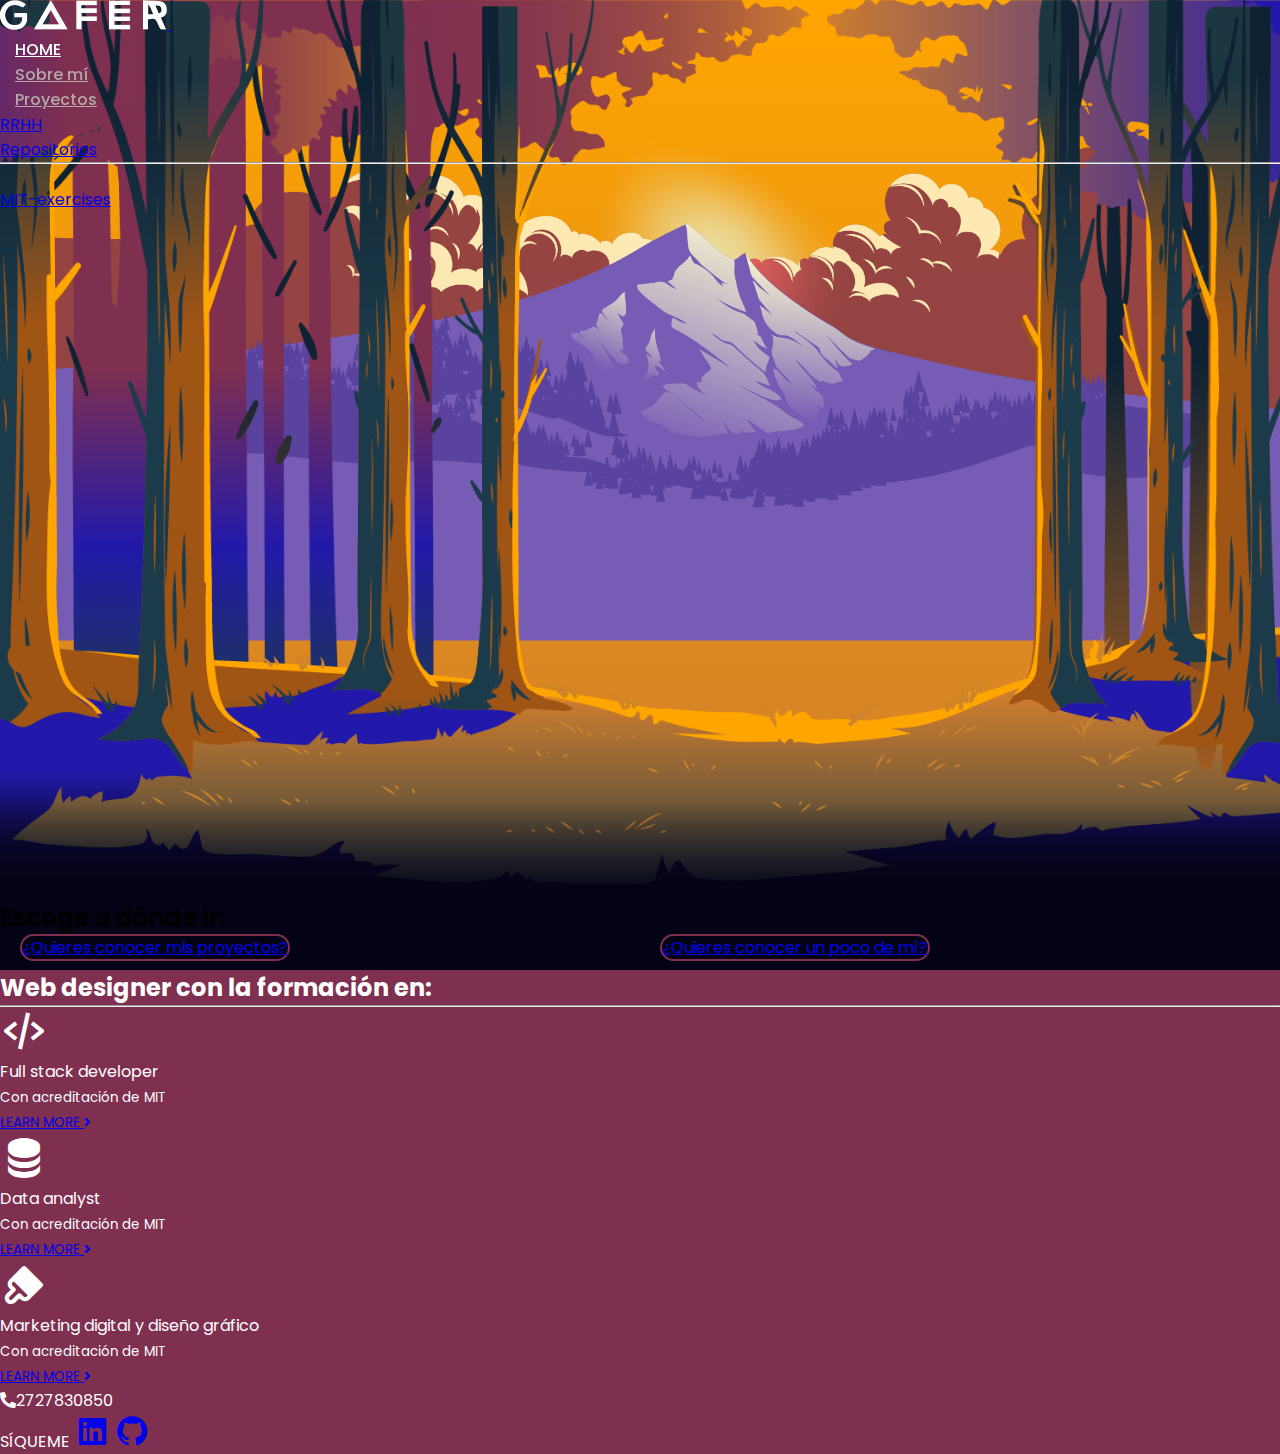
==== index.html @ 62e15453 "Update index.html" ====
<!doctype html>
<html lang="en">
  <head>
    <meta charset="utf-8">
    <meta name="viewport" content="width=device-width, initial-scale=1">
    <title>Gafer / Portafolio</title>

    <!-- bootstrap -->
    <link href="https://cdn.jsdelivr.net/npm/bootstrap@5.2.0/dist/css/bootstrap.min.css" rel="stylesheet" integrity="sha384-gH2yIJqKdNHPEq0n4Mqa/HGKIhSkIHeL5AyhkYV8i59U5AR6csBvApHHNl/vI1Bx" crossorigin="anonymous">
    
    <!-- css -->
    <link rel="stylesheet" href="css/indexStyle.css">


    <!-- FONT-AWESOME -->
    <link href='https://unpkg.com/boxicons@2.1.2/css/boxicons.min.css' rel='stylesheet'>
    <link href='https://use.fontawesome.com/releases/v5.7.2/css/all.css' rel='stylesheet'>

    <!-- jquery                                 -->
    <script type='text/javascript' src='https://cdnjs.cloudflare.com/ajax/libs/jquery/3.2.1/jquery.min.js'></script>



</head>
  <body>
    <!-- Navegador -->

    <nav class="navbar navbar-expand-lg cusSticky bg-transparent" id="header-nav">
        <div class="container-fluid">
            <a class="navbar-brand" href="index.html" data-abc="true">
                <img class="ms-4" src="images\logo-white.png">
            </a> 
          <button class="navbar-toggler" type="button" data-bs-toggle="collapse" data-bs-target="#navbarSupportedContent" aria-controls="navbarSupportedContent" aria-expanded="false" aria-label="Toggle navigation">
            <span class="navbar-toggler-icon"></span>
          </button>
          <div class="collapse navbar-collapse" id="navbarSupportedContent">
            <ul class="navbar-nav me-auto mb-2 mb-lg-0">
              <li class="nav-item">
                <a class="nav-link active" aria-current="page" href="index.html">Home</a>
              </li>
              <li class="nav-item">
                <a class="nav-link" href="about.html">Sobre mí</a>
              </li>
              <li class="nav-item dropdown">
                <a class="nav-link dropdown-toggle" href="project.html" role="button" data-bs-toggle="dropdown" aria-expanded="false">
                  Proyectos
                </a>
                <ul class="dropdown-menu">
                  <li><a class="dropdown-item" href="project.html #rrhh">RRHH</a></li>
                  <li><a class="dropdown-item" href="project.html #repos">Repositorios</a></li>
                  <li><hr class="dropdown-divider"></li>
                  <li><a class="dropdown-item" href="project.html #others">MIT-exercises</a></li>
                </ul>
              </li>

            </ul>
          </div>
        </div>
    </nav>


    <!-- Presentation landscape -->

    <section id="landscape-parallax">
        <img src="images\nubes.png" id="sky-landscape">
        <img src="images\montaña.png" id="mountain-landscape">
        <h2 id="text" class="text-uppercase">Bienvenidos</h2>
        <img src="images\bosque.png" id="forest-landscape">

    </section>

    <!-- content -->
    <div class="row p-5 text-white mx-0" id="backgroundcolor-section-home">
      

      <!-- grid layout width css. Check the indexStyle.css for css properties -->
      <div class="parent my-5">
        <div class="div1 text-center">
          <h2 class="text-white mb-5">Escoge a dónde ir:</h2>
        </div>
        <div class="div2 text-center"> 
          <a class="btn btn-module px-5 py-3 text-white" href="project.html">¿Quieres conocer mis proyectos?</a>
        </div>
        <div class="div3 text-center"> 
          <a class="btn btn-module px-5 py-3 text-white" href="about.html">¿Quieres conocer un poco de mí?</a>
        </div>
      </div> 
    </div>


    <!-- footer section -->

    <div class='container-fluid px-0 mx-0 footer'>
      <div class="row m-0 px-5 py-4   d-flex justify-content-center">
        <h2 class="text-center mb-0 mt-4">Web designer con la formación en:</h2>
        <hr class="mb-3">
        <div class="col-12 col-sm-3 my-4 text-center">
          <i class='bx bx-code-alt bx-tada bx-lg' ></i>
          <div class="fs-4">Full stack developer</div>
          <p><small>Con acreditación de MIT</small></p>
          <a href="about.html #chart" class="list-group-item">
            <small>
                LEARN MORE
                <label><i class="fas fa-angle-right"></i></label>
            </small>
          </a>
        </div>
        <div class="col-12 col-sm-3 my-4 text-center">
          <i class='bx bxs-data bx-tada bx-lg' ></i>          
          <div class="fs-4">Data analyst</div>
          <p><small>Con acreditación de MIT</small></p>
          <a href="about.html #chart" class="list-group-item">
            <small>
                LEARN MORE
                <label><i class="fas fa-angle-right"></i></label>
            </small>
          </a>
        </div>
        <div class="col-12 col-sm-3 my-4 text-center">
          <i class='bx bxs-brush bx-tada bx-lg' ></i>          
          <div class="fs-4">Marketing digital y diseño gráfico</div>
          <p><small>Con acreditación de MIT</small></p>
          <a href="about.html #other" class="list-group-item">
            <small>
                LEARN MORE
                <label><i class="fas fa-angle-right"></i></label>
            </small>
          </a>
        </div>


      </div>

      <div class="row m-0 px-5 d-flex justify-content-center">
        <div class="col-12 my-3 col-sm-6 text-center text-sm-start">
          <label>
            <i class="fas fa-phone fa-rotate-90 text-primary me-3"></i>2727830850
          </label>
        

        </div>
        <div class="col-12 my-3 col-sm-6 text-center text-sm-end">
          <label>SÍQUEME 
            <a href="https://www.linkedin.com/in/carla-galan-9b4b70165/" target="_blank"><i  class='bx bx-md bxl-linkedin-square text-white mx-2'></i></a>
            <a href="https://github.com/GaferCarla" target="_blank"><i  class='bx bx-md bxl-github text-white mx-2'></i></a>
          </small> 

        </div>

      </div>
    </div>


    <!-- bootstrap -->
    <script src="https://cdn.jsdelivr.net/npm/bootstrap@5.2.0/dist/js/bootstrap.bundle.min.js" integrity="sha384-A3rJD856KowSb7dwlZdYEkO39Gagi7vIsF0jrRAoQmDKKtQBHUuLZ9AsSv4jD4Xa" crossorigin="anonymous"></script>

    <!-- Parallax animation landscape -->
    <script src="scripts/parallaxAnimation.js"></script>
    
    <!-- jquery                                 -->
    <script type='text/javascript' src='https://cdnjs.cloudflare.com/ajax/libs/jquery/3.2.1/jquery.min.js'></script>


  </body>
</html>
---- css/indexStyle.css ----
@import url('https://fonts.googleapis.com/css2?family=Poppins:wght@500&display=swap');
*{
    padding:0;
    margin:0;
    font-family: 'Poppins', sans-serif;
    box-sizing: border-box;
}


html {
    scroll-behavior: smooth ;
}

body {
	background: linear-gradient( #ffa500, #cd7d2f);
	height: 100vh;
}

/* Nav */
.bg-transparent {
    background-color: transparent !important;
}

.bg-dark {
    background-color: #040315 !important;

}


.navbar-toggler {
    border: var(--bs-border-width) solid white;
}

.navbar-toggler-icon {
    filter:invert()

}

.cusSticky {
    position: fixed;
    top: 0;
    width: 100%;
    z-index: 999;
}

.navbar-nav  .nav-item > .nav-link {
    font-weight: 500 !important;
}
    
.navbar-nav  .nav-item > .nav-link {
    color: #b5a8a8 !important;
    padding: 6px 15px;
    border-radius: 20px;

}

.navbar-nav  .nav-item > .active {
    color: white !important
}

.navbar-nav  .nav-item > .nav-link:hover {
    color: #2b1055 !important;
    background-color: #fff; 

}

.navbar-nav  li .active {
    font-weight: bolder !important;
    text-transform: uppercase;
}


    
.navbar-brand img {
    max-height: 30px !important;
}

/* Landscape image background */

section {
    position: relative;
    width: 100%;
    height: 100vh;
    padding: 100px;
    display: flex;
    justify-content: center;
    align-items: center;
    overflow: hidden;
    pointer-events: none;

}

section img {
    position: absolute;
    top: 0;
    width: 100%;
    height: 100vh;
    object-fit: cover;
    align-content: center;
}

#landscape-parallax::before {
    content: "";
    position: absolute;
    bottom: 0;
    width: 100%;
    height: 100px;
    background: linear-gradient(to top, #040315, transparent);
    z-index: 100;
}

#sky-landscape {
    align-self: center;
    width: 100%;
    height: auto;
    opacity: 0.8;
    min-width: 800px;


}

#mountain-landscape {
    min-width: 1028px;
    width: 100%;
    height: auto;
}

#forest-landscape {
    width: 105%;

}


#text {
    position: absolute;
    color: #fff;
    white-space: nowrap; 
    font-size: 4.2rem;
    z-index: 9;
    color: #2219aa;
    text-shadow: 0 0 3px white;
    right: -500px;
    top:50%;

}

/* Section content */
#backgroundcolor-section-home {
    background-color: #040315;

}

    /* grid layout style */
    .parent {
        display: grid;
        grid-template-columns: repeat(2, 1fr);
        grid-template-rows: repeat(2, 1fr);
        grid-column-gap: 0px;
        grid-row-gap: 0px;
        }
        
    .div1 { 
        grid-area: 1 / 1 / 2 / 3; 
        
    }
    .div2 { 
        grid-area: 2 / 1 / 3 / 2; 
        padding: 0 20px;
    }
    .div3 { 
        grid-area: 2 / 2 / 3 / 3; 
        padding: 0 20px;
    }

.btn-module {
    border-radius: 40px;
    border:solid 2px #7f2f50;
    background-color: transparent;
    transition: transform .2s; /* Animation */

}   

.btn-module:hover {
    background-color: #7f2f50;
    transform: scale(1.1); /* (110% zoom - Note: if the zoom is too large, it will go outside of the viewport) */}    
        
/* footer  */
.footer{
    background-color: #7f2f50;
    color: white;
}

.list-group-item:hover {
    color: #cd7d2f;

}
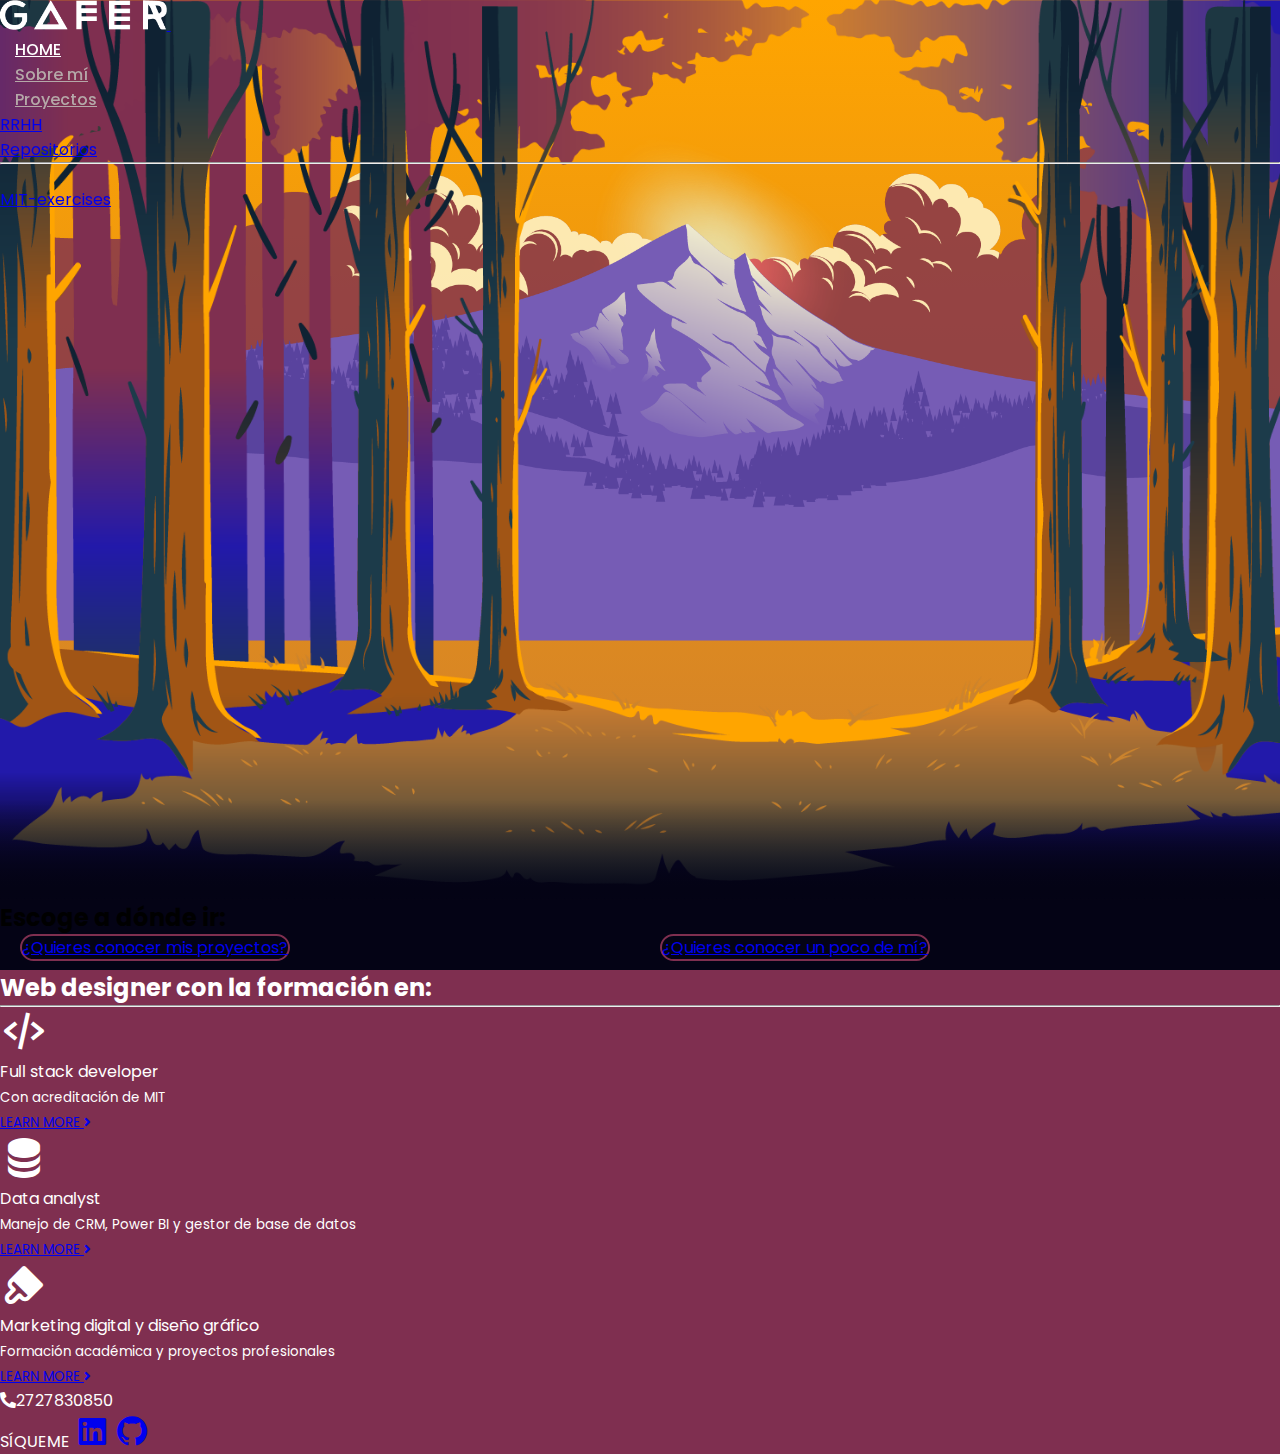
==== commit 4e5de00f: "Update index.html" ====
--- a/index.html
+++ b/index.html
@@ -46,10 +46,10 @@
                   Proyectos
                 </a>
                 <ul class="dropdown-menu">
-                  <li><a class="dropdown-item" href="project.html #rrhh">RRHH</a></li>
-                  <li><a class="dropdown-item" href="project.html #repos">Repositorios</a></li>
+                  <li><a class="dropdown-item" href="project.html#rrhh">RRHH</a></li>
+                  <li><a class="dropdown-item" href="project.html#repos">Repositorios</a></li>
                   <li><hr class="dropdown-divider"></li>
-                  <li><a class="dropdown-item" href="project.html #others">MIT-exercises</a></li>
+                  <li><a class="dropdown-item" href="project.html#others">MIT-exercises</a></li>
                 </ul>
               </li>
 
@@ -91,64 +91,64 @@
     <!-- footer section -->
 
     <div class='container-fluid px-0 mx-0 footer'>
-      <div class="row m-0 px-5 py-4   d-flex justify-content-center">
-        <h2 class="text-center mb-0 mt-4">Web designer con la formación en:</h2>
-        <hr class="mb-3">
-        <div class="col-12 col-sm-3 my-4 text-center">
-          <i class='bx bx-code-alt bx-tada bx-lg' ></i>
-          <div class="fs-4">Full stack developer</div>
-          <p><small>Con acreditación de MIT</small></p>
-          <a href="about.html #chart" class="list-group-item">
-            <small>
-                LEARN MORE
-                <label><i class="fas fa-angle-right"></i></label>
-            </small>
-          </a>
+        <div class="row m-0 px-5 py-4   d-flex justify-content-center">
+          <h2 class="text-center mb-0 mt-4">Web designer con la formación en:</h2>
+          <hr class="mb-3">
+          <div class="col-12 col-sm-3 my-4 text-center">
+            <i class='bx bx-code-alt bx-tada bx-lg' ></i>
+            <div class="fs-4">Full stack developer</div>
+            <p><small>Con acreditación de MIT</small></p>
+            <a href="about.html#chart" class="list-group-item">
+              <small>
+                  LEARN MORE
+                  <label><i class="fas fa-angle-right"></i></label>
+              </small>
+            </a>
+          </div>
+          <div class="col-12 col-sm-3 my-4 text-center">
+            <i class='bx bxs-data bx-tada bx-lg' ></i>          
+            <div class="fs-4">Data analyst</div>
+            <p><small>Manejo de CRM, Power BI y gestor de base de datos</small></p>
+            <a href="about.html#chart" class="list-group-item">
+              <small>
+                  LEARN MORE
+                  <label><i class="fas fa-angle-right"></i></label>
+              </small>
+            </a>
+          </div>
+          <div class="col-12 col-sm-3 my-4 text-center">
+            <i class='bx bxs-brush bx-tada bx-lg' ></i>          
+            <div class="fs-4">Marketing digital y diseño gráfico</div>
+            <p><small>Formación académica y proyectos profesionales</small></p>
+            <a href="about.html#other" class="list-group-item">
+              <small>
+                  LEARN MORE
+                  <label><i class="fas fa-angle-right"></i></label>
+              </small>
+            </a>
+          </div>
+  
+  
         </div>
-        <div class="col-12 col-sm-3 my-4 text-center">
-          <i class='bx bxs-data bx-tada bx-lg' ></i>          
-          <div class="fs-4">Data analyst</div>
-          <p><small>Con acreditación de MIT</small></p>
-          <a href="about.html #chart" class="list-group-item">
-            <small>
-                LEARN MORE
-                <label><i class="fas fa-angle-right"></i></label>
-            </small>
-          </a>
+  
+        <div class="row m-0 px-5 d-flex justify-content-center">
+          <div class="col-12 my-3 col-sm-6 text-center text-sm-start">
+            <label>
+              <i class="fas fa-phone fa-rotate-90 text-primary me-3"></i>2727830850
+            </label>
+          
+  
+          </div>
+          <div class="col-12 my-3 col-sm-6 text-center text-sm-end">
+            <label>SÍQUEME 
+              <a href="https://www.linkedin.com/in/carla-galan-9b4b70165/" target="_blank"><i  class='bx bx-md bxl-linkedin-square text-white mx-2'></i></a>
+              <a href="https://github.com/GaferCarla" target="_blank"><i  class='bx bx-md bxl-github text-white mx-2'></i></a>
+            </small> 
+  
+          </div>
+  
         </div>
-        <div class="col-12 col-sm-3 my-4 text-center">
-          <i class='bx bxs-brush bx-tada bx-lg' ></i>          
-          <div class="fs-4">Marketing digital y diseño gráfico</div>
-          <p><small>Con acreditación de MIT</small></p>
-          <a href="about.html #other" class="list-group-item">
-            <small>
-                LEARN MORE
-                <label><i class="fas fa-angle-right"></i></label>
-            </small>
-          </a>
-        </div>
-
-
       </div>
-
-      <div class="row m-0 px-5 d-flex justify-content-center">
-        <div class="col-12 my-3 col-sm-6 text-center text-sm-start">
-          <label>
-            <i class="fas fa-phone fa-rotate-90 text-primary me-3"></i>2727830850
-          </label>
-        
-
-        </div>
-        <div class="col-12 my-3 col-sm-6 text-center text-sm-end">
-          <label>SÍQUEME 
-            <a href="https://www.linkedin.com/in/carla-galan-9b4b70165/" target="_blank"><i  class='bx bx-md bxl-linkedin-square text-white mx-2'></i></a>
-            <a href="https://github.com/GaferCarla" target="_blank"><i  class='bx bx-md bxl-github text-white mx-2'></i></a>
-          </small> 
-
-        </div>
-
-      </div>
-    </div>
 
 
     <!-- bootstrap -->
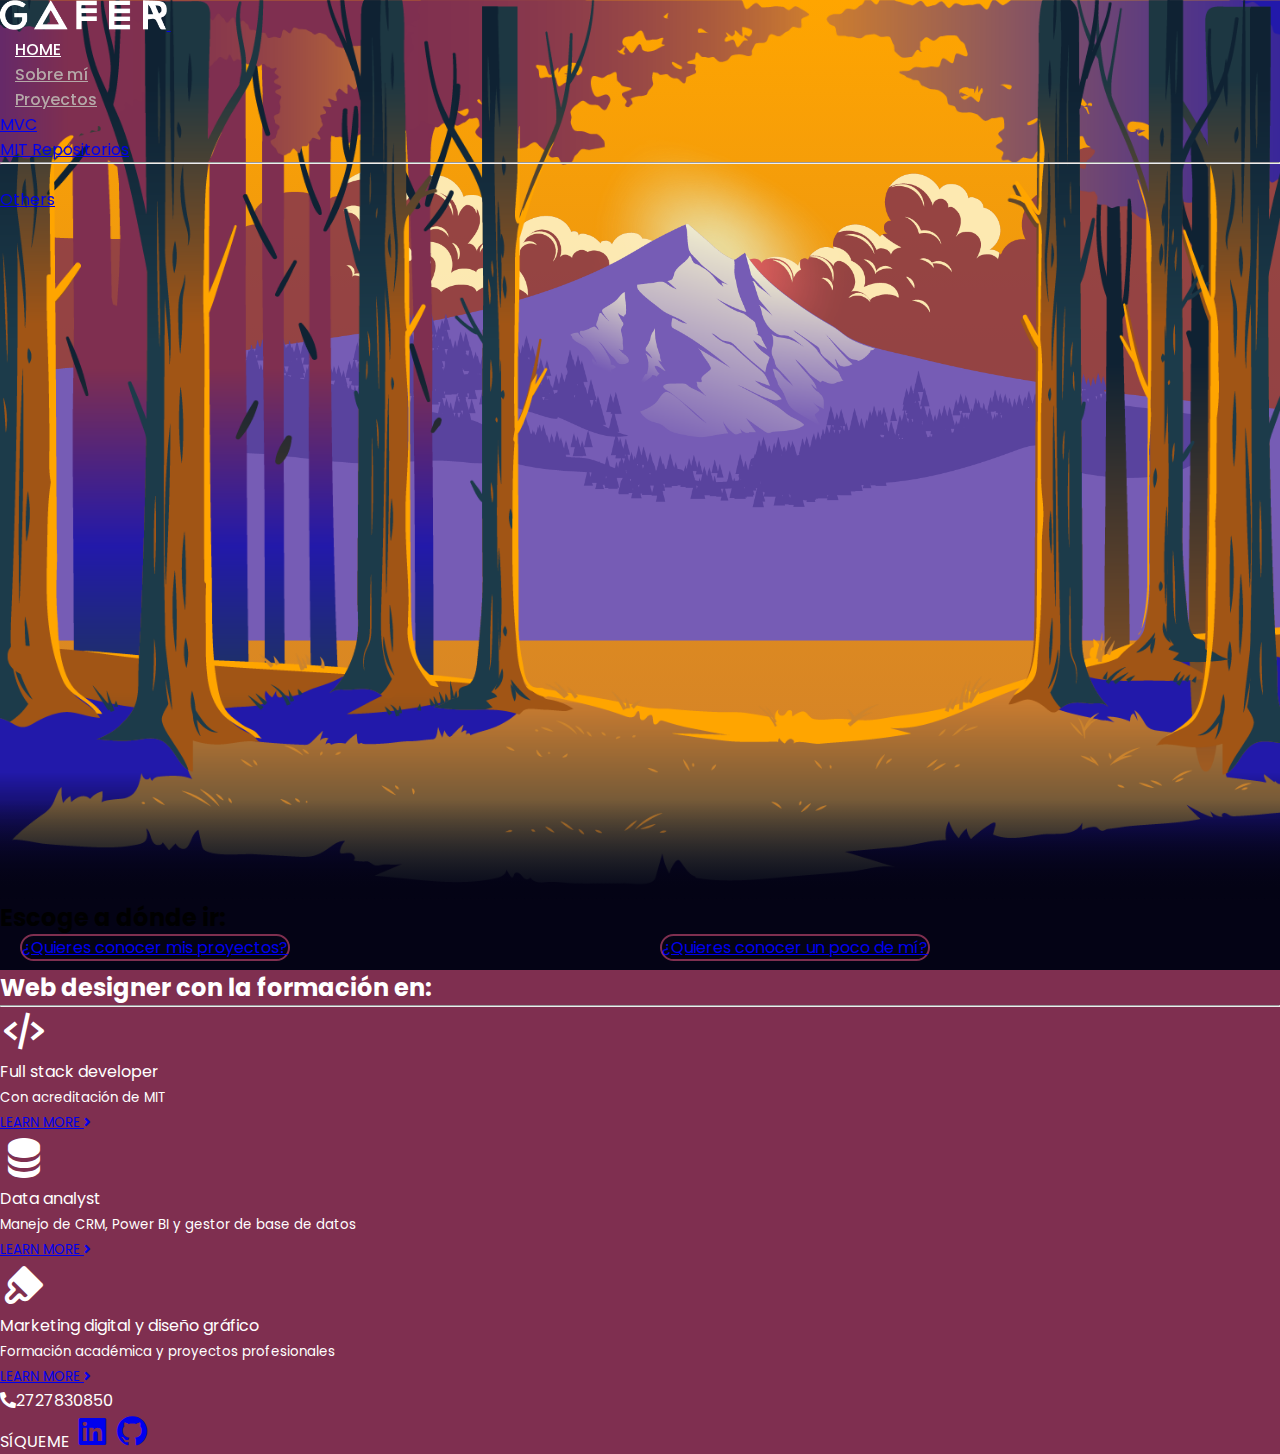
==== commit a392d61b: "NAV y distribución en proyects" ====
--- a/index.html
+++ b/index.html
@@ -46,10 +46,10 @@
                   Proyectos
                 </a>
                 <ul class="dropdown-menu">
-                  <li><a class="dropdown-item" href="project.html#rrhh">RRHH</a></li>
-                  <li><a class="dropdown-item" href="project.html#repos">Repositorios</a></li>
+                  <li><a class="dropdown-item" href="project.html#rrhh">MVC</a></li>
+                  <li><a class="dropdown-item" href="project.html#repos">MIT Repositorios</a></li>
                   <li><hr class="dropdown-divider"></li>
-                  <li><a class="dropdown-item" href="project.html#others">MIT-exercises</a></li>
+                  <li><a class="dropdown-item disabled" href="project.html#others">Others</a></li>
                 </ul>
               </li>
 
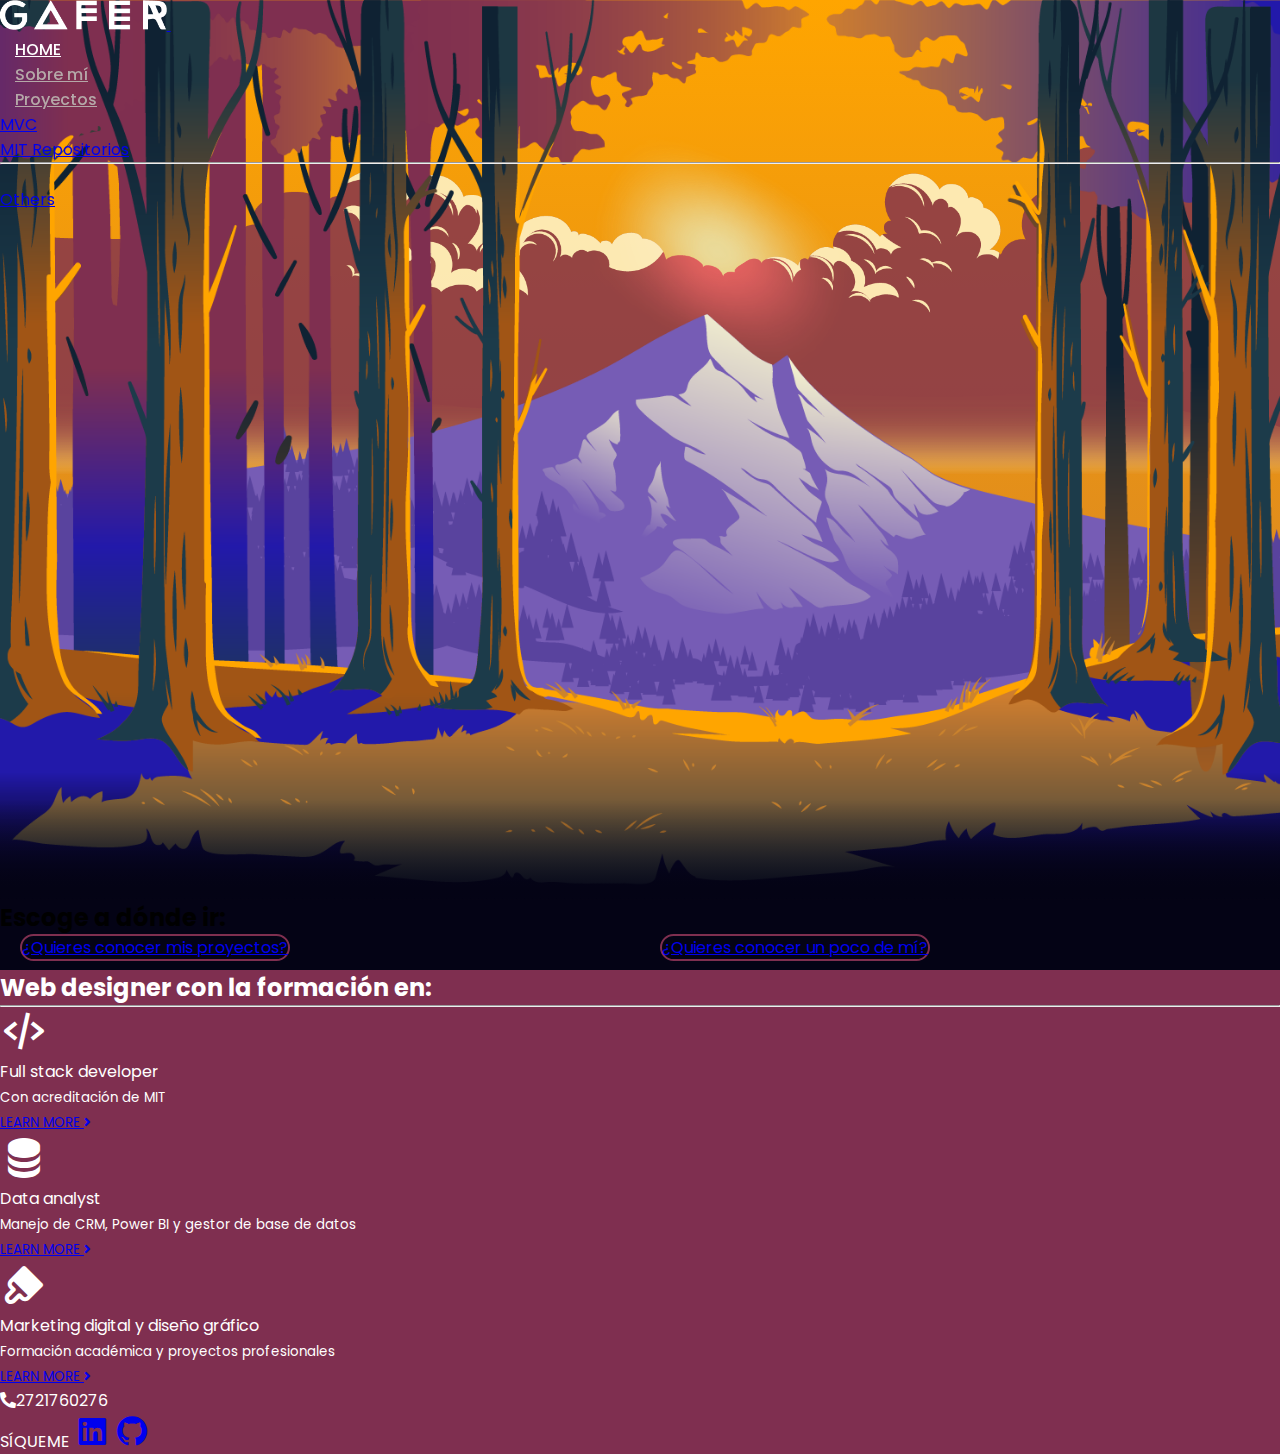
==== commit 16c9baa6: "Update index.html" ====
--- a/index.html
+++ b/index.html
@@ -133,8 +133,8 @@
   
         <div class="row m-0 px-5 d-flex justify-content-center">
           <div class="col-12 my-3 col-sm-6 text-center text-sm-start">
-            <label>
-              <i class="fas fa-phone fa-rotate-90 text-primary me-3"></i>2727830850
+            <label h3>
+              <i class="fas fa-phone fa-rotate-90 text-primary me-3"></i>2721760276
             </label>
           
   
--- a/css/indexStyle.css
+++ b/css/indexStyle.css
@@ -115,15 +115,35 @@
     width: 100%;
     height: auto;
     opacity: 0.8;
-    min-width: 800px;
+    min-width: 600px;
 
 
 }
 
 #mountain-landscape {
     min-width: 1028px;
-    width: 100%;
-    height: auto;
+    width: auto;
+    height: 100%;
+}
+
+@media screen and (max-width:750px)  {
+    #sky-landscape {
+        position: absolute;
+        top: 15%;
+    
+    
+    }
+        
+}
+
+@media screen and (max-width:530px)  {
+    #sky-landscape {
+        position: absolute;
+        top: 18%;
+    
+    
+    }
+        
 }
 
 #forest-landscape {
@@ -173,6 +193,28 @@
         padding: 0 20px;
     }
 
+    @media screen and (max-width:600px)  {
+        .parent {
+            display: grid;
+            grid-template-columns: 1fr;
+            grid-template-rows: repeat(3, 1fr);
+            grid-column-gap: 0px;
+            grid-row-gap: 0px;
+            }
+            
+            .div1 { 
+                grid-area: 1 / 1 / 2 / 2; 
+            }
+            .div2 { 
+                grid-area: 2 / 1 / 3 / 2; 
+                margin-bottom: 2em;
+            }
+            .div3 { 
+                grid-area: 3 / 1 / 4 / 2; 
+            }
+            
+    }
+
 .btn-module {
     border-radius: 40px;
     border:solid 2px #7f2f50;
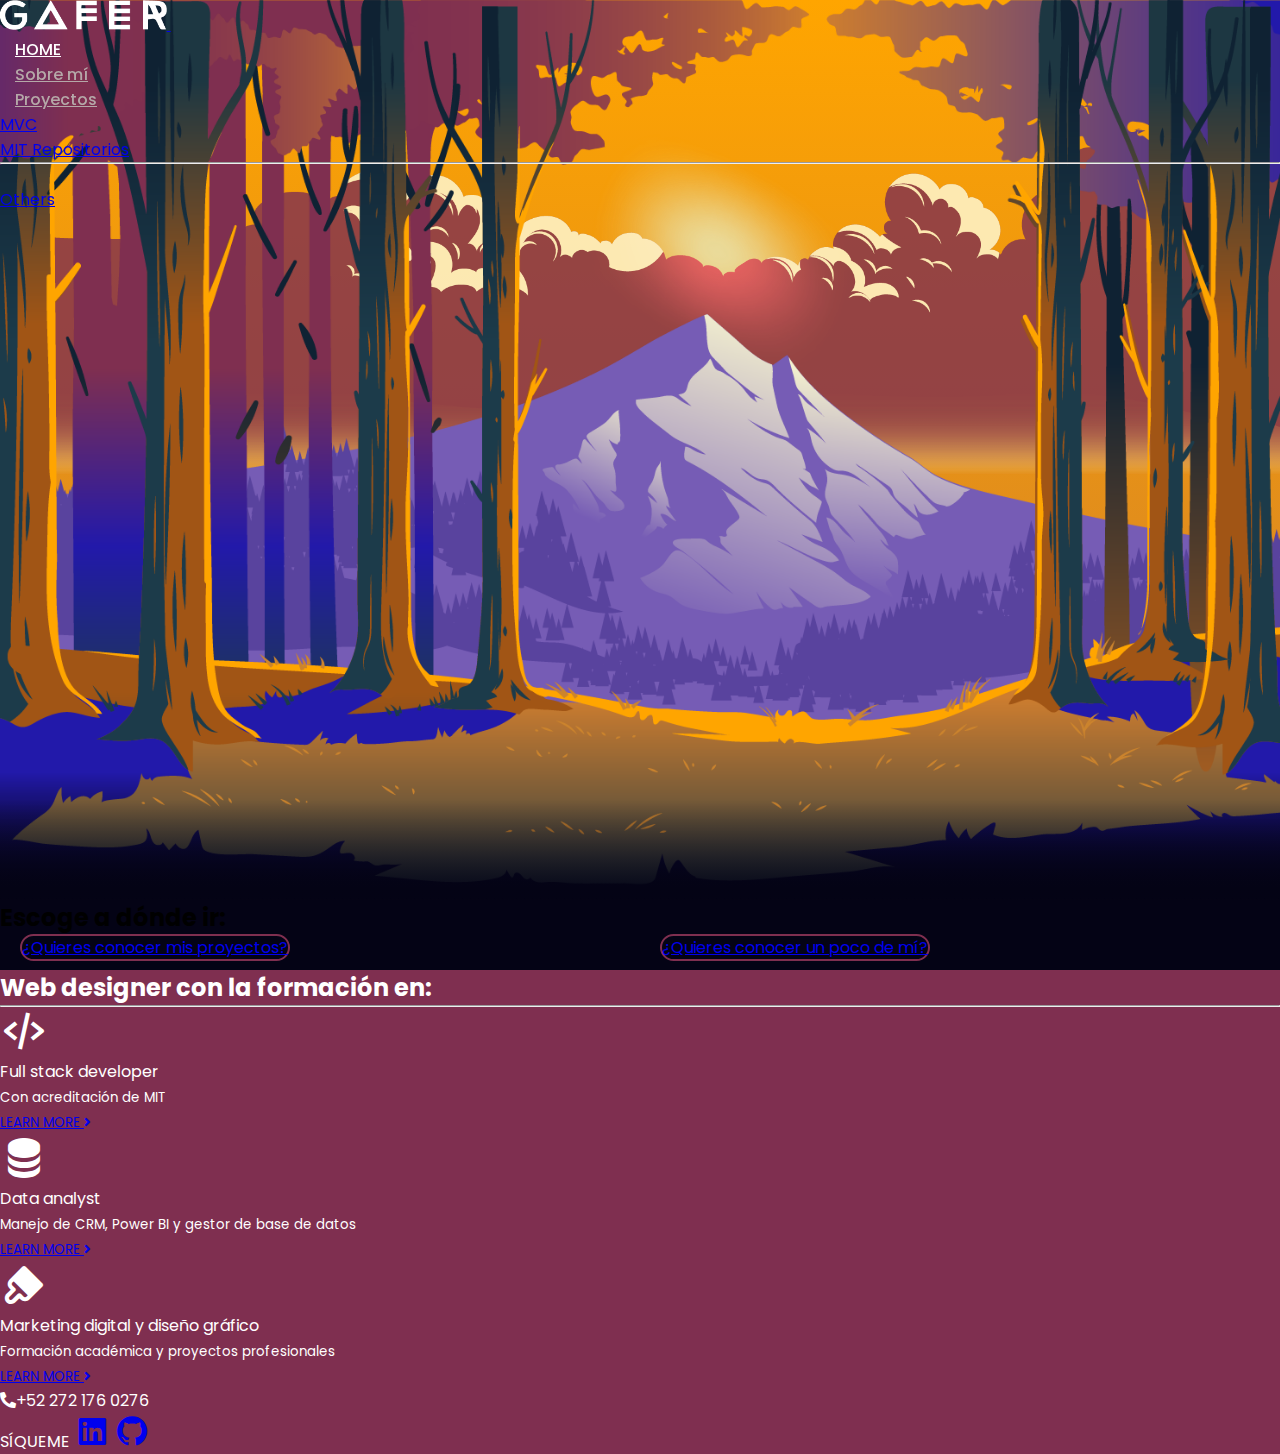
==== commit ecf63627: "Update index.html" ====
--- a/index.html
+++ b/index.html
@@ -134,7 +134,7 @@
         <div class="row m-0 px-5 d-flex justify-content-center">
           <div class="col-12 my-3 col-sm-6 text-center text-sm-start">
             <label h3>
-              <i class="fas fa-phone fa-rotate-90 text-primary me-3"></i>2721760276
+              <i class="fas fa-phone fa-rotate-90 text-primary me-3"></i>+52 272 176 0276
             </label>
           
   
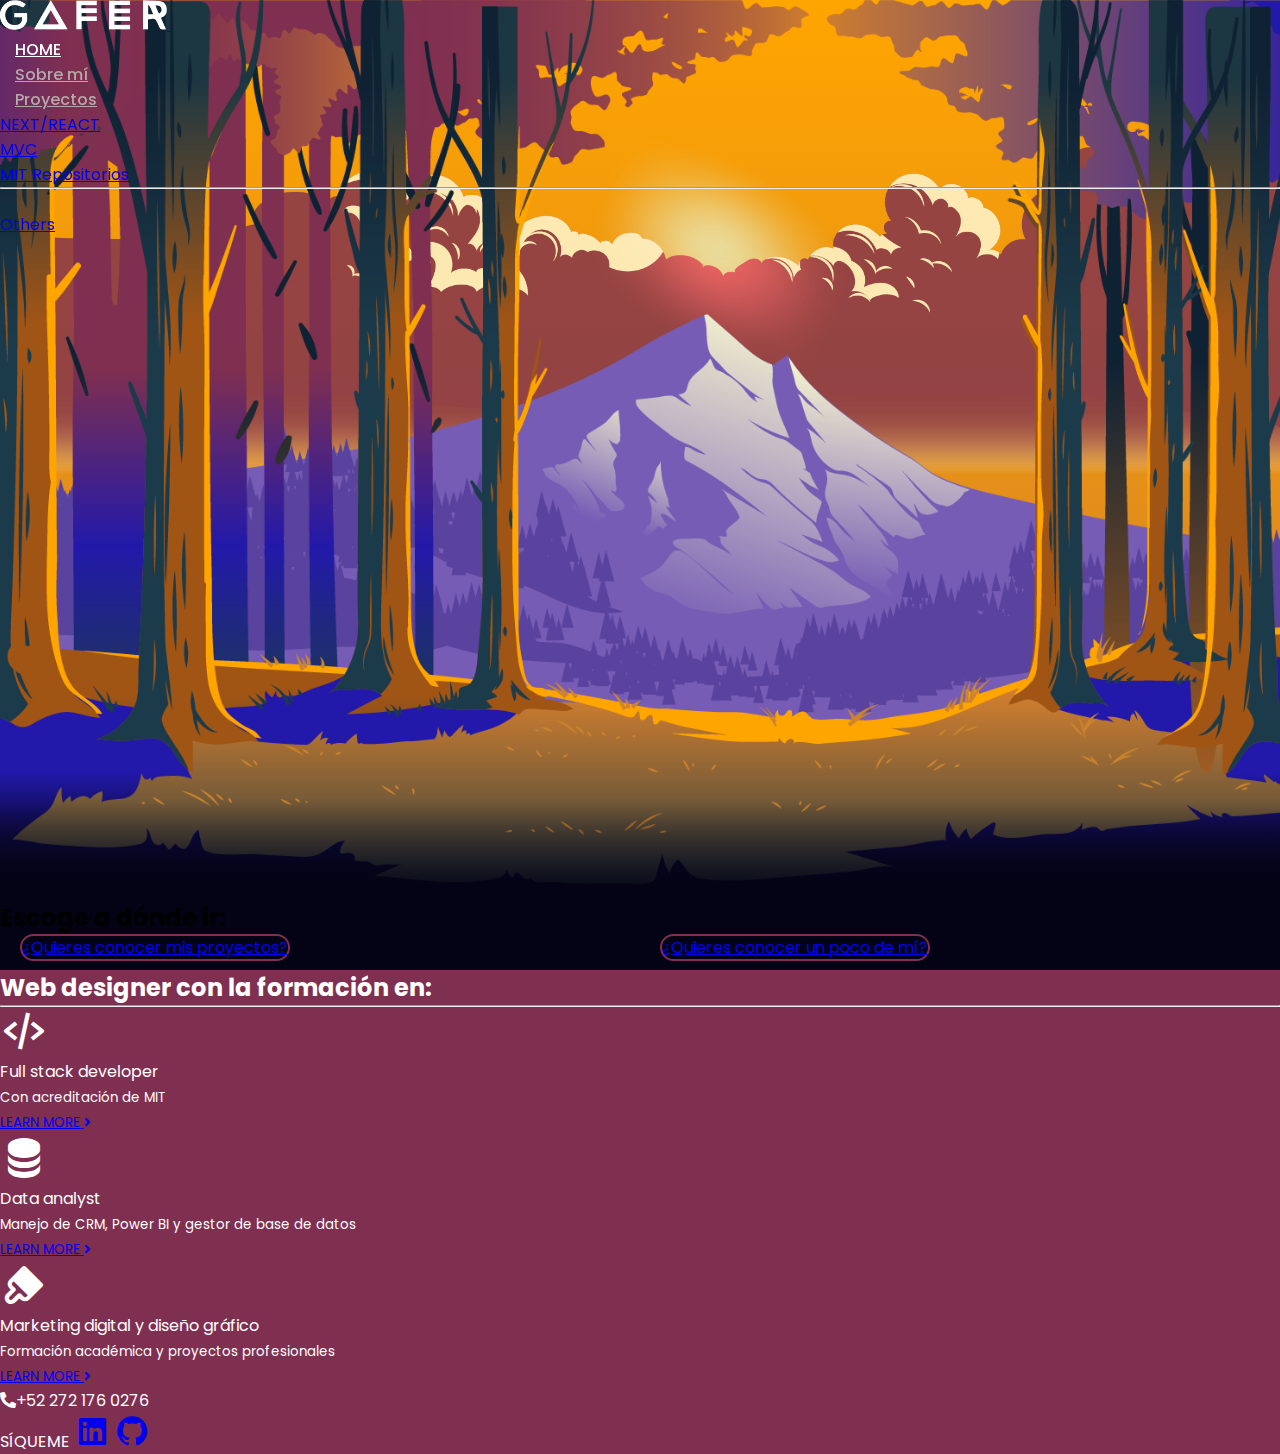
==== commit c0413d7a: "Actualización" ====
--- a/index.html
+++ b/index.html
@@ -46,6 +46,7 @@
                   Proyectos
                 </a>
                 <ul class="dropdown-menu">
+                  <li><a class="dropdown-item" href="project.html#next">NEXT/REACT</a></li>
                   <li><a class="dropdown-item" href="project.html#rrhh">MVC</a></li>
                   <li><a class="dropdown-item" href="project.html#repos">MIT Repositorios</a></li>
                   <li><hr class="dropdown-divider"></li>
